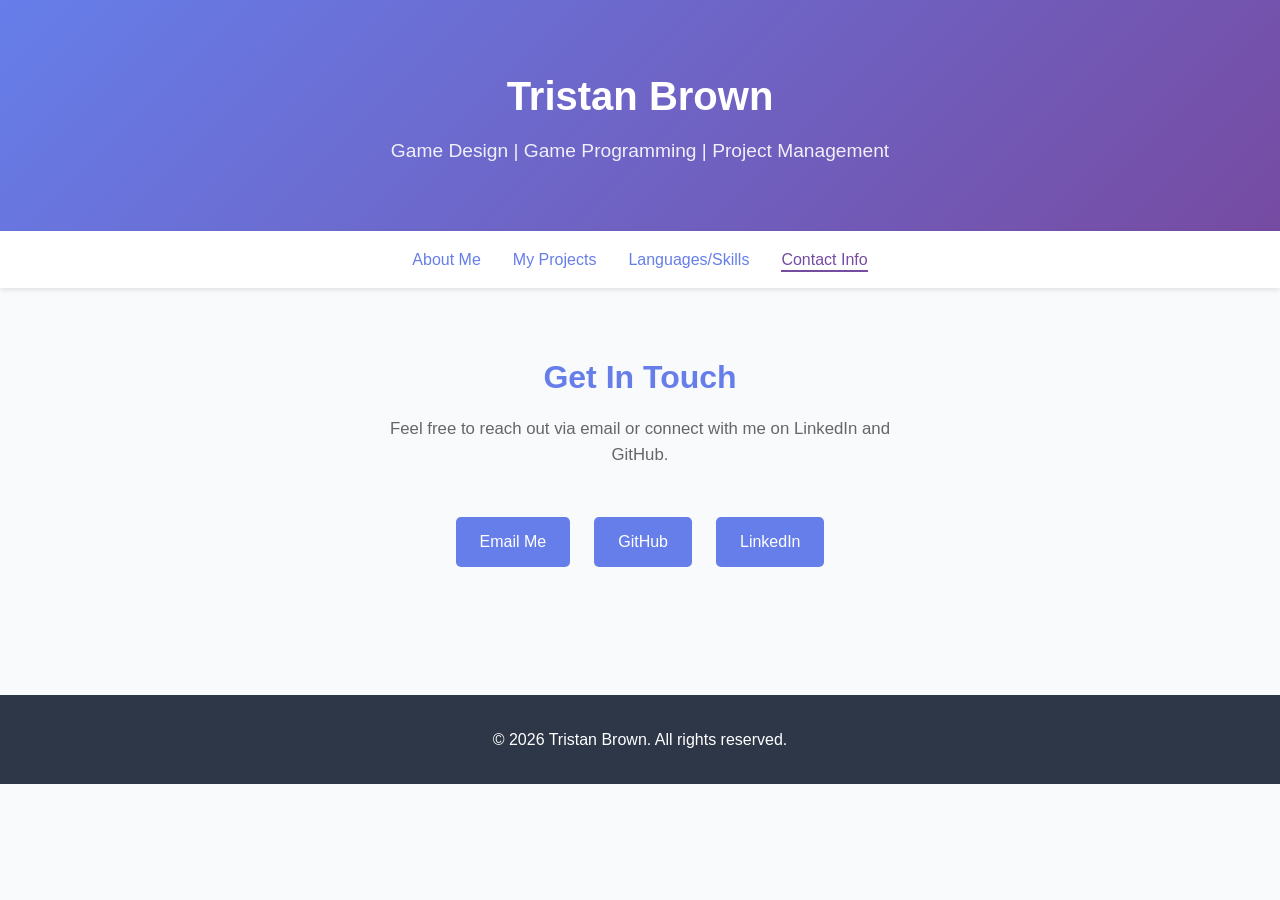
==== contact.html @ 0175f790 "adding media to project pages" ====
<!DOCTYPE html>
<html lang="en">
<head>
    <meta charset="UTF-8">
    <meta name="viewport" content="width=device-width, initial-scale=1.0">
    <title>Contact - Tristan Brown</title>
    <style>
        * { margin: 0; padding: 0; box-sizing: border-box; }

        body {
            font-family: -apple-system, BlinkMacSystemFont, 'Segoe UI', Roboto, Oxygen, Ubuntu, Cantarell, sans-serif;
            line-height: 1.6;
            color: #333;
            background: #f9fafb;
        }

        header {
            background: linear-gradient(135deg, #667eea 0%, #764ba2 100%);
            color: white;
            padding: 4rem 2rem;
            text-align: center;
        }
        header h1 { font-size: 2.5rem; margin-bottom: 0.5rem; }
        header p { font-size: 1.2rem; opacity: 0.9; }

        nav {
            background: #fff;
            padding: 1rem 2rem;
            box-shadow: 0 2px 5px rgba(0,0,0,0.1);
            position: sticky;
            top: 0;
            z-index: 100;
        }
        nav ul { list-style: none; display: flex; justify-content: center; gap: 2rem; }
        nav a { color: #667eea; text-decoration: none; font-weight: 500; transition: color 0.3s; }
        nav a:hover { color: #764ba2; }
        nav a.active { color: #764ba2; border-bottom: 2px solid #764ba2; padding-bottom: 2px; }

        main { max-width: 600px; margin: 0 auto; padding: 4rem 2rem; text-align: center; }

        h2 { font-size: 2rem; margin-bottom: 0.75rem; color: #667eea; }
        .page-subtitle { color: #666; font-size: 1.05rem; margin-bottom: 3rem; }

        .contact-links { display: flex; gap: 1.5rem; justify-content: center; flex-wrap: wrap; }
        .contact-btn {
            background: #667eea;
            color: white;
            padding: 0.75rem 1.5rem;
            border-radius: 5px;
            text-decoration: none;
            transition: background 0.3s;
            font-size: 1rem;
        }
        .contact-btn:hover { background: #764ba2; }

        footer {
            background: #2d3748;
            color: white;
            text-align: center;
            padding: 2rem;
            margin-top: 4rem;
        }

        @media (max-width: 768px) {
            nav ul { flex-direction: column; gap: 1rem; }
            header h1 { font-size: 2rem; }
        }
    </style>
</head>
<body>
    <header>
        <h1>Tristan Brown</h1>
        <p>Game Design | Game Programming | Project Management</p>
    </header>

    <nav>
        <ul>
            <li><a href="index.html">About Me</a></li>
            <li><a href="projects.html">My Projects</a></li>
            <li><a href="skills.html">Languages/Skills</a></li>
            <li><a href="contact.html" class="active">Contact Info</a></li>
        </ul>
    </nav>

    <main>
        <h2>Get In Touch</h2>
        <p class="page-subtitle">Feel free to reach out via email or connect with me on LinkedIn and GitHub.</p>
        <div class="contact-links">
            <a href="mailto:2tristanbrown@gmail.com" class="contact-btn">Email Me</a>
            <a href="https://github.com/tristan-brown1" class="contact-btn" target="_blank">GitHub</a>
            <a href="https://www.linkedin.com/in/tristan-brown-406975284/" class="contact-btn" target="_blank">LinkedIn</a>
        </div>
    </main>

    <footer>
        <p>&copy; 2026 Tristan Brown. All rights reserved.</p>
    </footer>
</body>
</html>
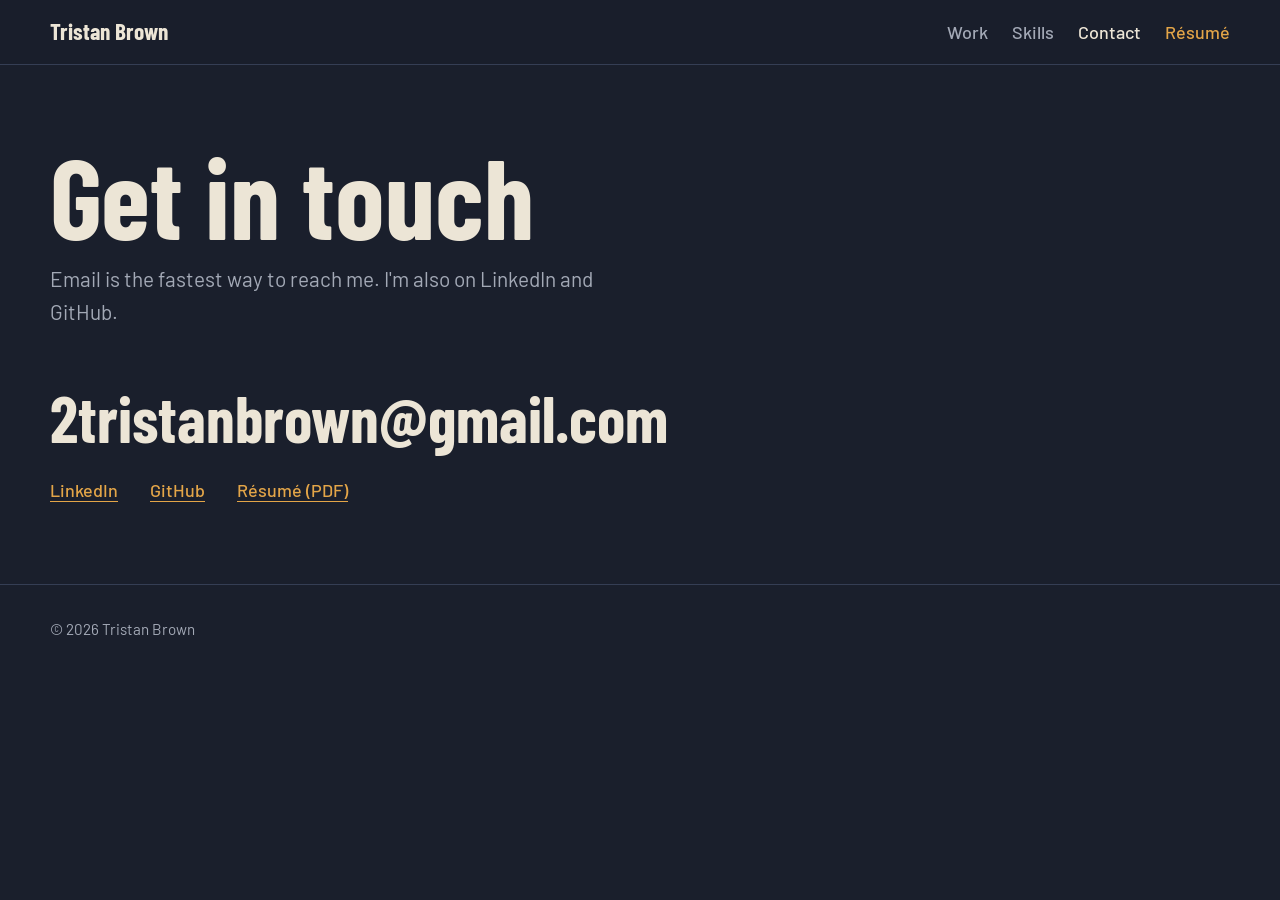
==== commit 7fbecd1b: "reworking style" ====
--- a/contact.html
+++ b/contact.html
@@ -3,97 +3,53 @@
 <head>
     <meta charset="UTF-8">
     <meta name="viewport" content="width=device-width, initial-scale=1.0">
-    <title>Contact - Tristan Brown</title>
-    <style>
-        * { margin: 0; padding: 0; box-sizing: border-box; }
+    <title>Contact — Tristan Brown</title>
+    <meta name="description" content="Contact Tristan Brown, gameplay and combat designer.">
+    <meta property="og:title" content="Contact — Tristan Brown">
+    <meta property="og:description" content="Contact Tristan Brown, gameplay and combat designer.">
+    <meta property="og:image" content="https://tristan-brown1.github.io/media/og-image.jpg">
+    <meta name="twitter:card" content="summary_large_image">
 
-        body {
-            font-family: -apple-system, BlinkMacSystemFont, 'Segoe UI', Roboto, Oxygen, Ubuntu, Cantarell, sans-serif;
-            line-height: 1.6;
-            color: #333;
-            background: #f9fafb;
-        }
-
-        header {
-            background: linear-gradient(135deg, #667eea 0%, #764ba2 100%);
-            color: white;
-            padding: 4rem 2rem;
-            text-align: center;
-        }
-        header h1 { font-size: 2.5rem; margin-bottom: 0.5rem; }
-        header p { font-size: 1.2rem; opacity: 0.9; }
-
-        nav {
-            background: #fff;
-            padding: 1rem 2rem;
-            box-shadow: 0 2px 5px rgba(0,0,0,0.1);
-            position: sticky;
-            top: 0;
-            z-index: 100;
-        }
-        nav ul { list-style: none; display: flex; justify-content: center; gap: 2rem; }
-        nav a { color: #667eea; text-decoration: none; font-weight: 500; transition: color 0.3s; }
-        nav a:hover { color: #764ba2; }
-        nav a.active { color: #764ba2; border-bottom: 2px solid #764ba2; padding-bottom: 2px; }
-
-        main { max-width: 600px; margin: 0 auto; padding: 4rem 2rem; text-align: center; }
-
-        h2 { font-size: 2rem; margin-bottom: 0.75rem; color: #667eea; }
-        .page-subtitle { color: #666; font-size: 1.05rem; margin-bottom: 3rem; }
-
-        .contact-links { display: flex; gap: 1.5rem; justify-content: center; flex-wrap: wrap; }
-        .contact-btn {
-            background: #667eea;
-            color: white;
-            padding: 0.75rem 1.5rem;
-            border-radius: 5px;
-            text-decoration: none;
-            transition: background 0.3s;
-            font-size: 1rem;
-        }
-        .contact-btn:hover { background: #764ba2; }
-
-        footer {
-            background: #2d3748;
-            color: white;
-            text-align: center;
-            padding: 2rem;
-            margin-top: 4rem;
-        }
-
-        @media (max-width: 768px) {
-            nav ul { flex-direction: column; gap: 1rem; }
-            header h1 { font-size: 2rem; }
-        }
-    </style>
+    <link rel="icon" href="data:image/svg+xml,<svg xmlns='http://www.w3.org/2000/svg' viewBox='0 0 100 100'><text y='.9em' font-size='90'>⚔️</text></svg>">
+    <link rel="preconnect" href="https://fonts.googleapis.com">
+    <link rel="preconnect" href="https://fonts.gstatic.com" crossorigin>
+    <link href="https://fonts.googleapis.com/css2?family=Barlow+Condensed:wght@600;700&family=Barlow:wght@400;500;600&display=swap" rel="stylesheet">
+    <link rel="stylesheet" href="styles.css">
 </head>
 <body>
-    <header>
-        <h1>Tristan Brown</h1>
-        <p>Game Design | Game Programming | Project Management</p>
-    </header>
+    <a class="skip" href="#main">Skip to content</a>
 
-    <nav>
-        <ul>
-            <li><a href="index.html">About Me</a></li>
-            <li><a href="projects.html">My Projects</a></li>
-            <li><a href="skills.html">Languages/Skills</a></li>
-            <li><a href="contact.html" class="active">Contact Info</a></li>
-        </ul>
+    <nav class="site-nav" aria-label="Main">
+        <div class="wrap">
+            <a class="brand" href="index.html">Tristan Brown</a>
+            <ul>
+                <li><a href="projects.html">Work</a></li>
+                <li><a href="skills.html">Skills</a></li>
+                <li><a href="contact.html" aria-current="page">Contact</a></li>
+                <li><a class="resume" href="resume.pdf" target="_blank" rel="noopener">Résumé</a></li>
+            </ul>
+        </div>
     </nav>
 
-    <main>
-        <h2>Get In Touch</h2>
-        <p class="page-subtitle">Feel free to reach out via email or connect with me on LinkedIn and GitHub.</p>
-        <div class="contact-links">
-            <a href="mailto:2tristanbrown@gmail.com" class="contact-btn">Email Me</a>
-            <a href="https://github.com/tristan-brown1" class="contact-btn" target="_blank">GitHub</a>
-            <a href="https://www.linkedin.com/in/tristan-brown-406975284/" class="contact-btn" target="_blank">LinkedIn</a>
+    <main id="main">
+        <div class="wrap">
+            <header class="page-head">
+                <h1>Get in touch</h1>
+                <p>Email is the fastest way to reach me. I'm also on LinkedIn and GitHub.</p>
+            </header>
+            <div class="page-body">
+                <a class="big-link" href="mailto:2tristanbrown@gmail.com">2tristanbrown@gmail.com</a>
+                <ul class="contact-links">
+                    <li><a class="text-link" href="https://www.linkedin.com/in/tristan-brown-406975284/" target="_blank" rel="noopener">LinkedIn</a></li>
+                    <li><a class="text-link" href="https://github.com/tristan-brown1" target="_blank" rel="noopener">GitHub</a></li>
+                    <li><a class="text-link" href="resume.pdf" target="_blank" rel="noopener">Résumé (PDF)</a></li>
+                </ul>
+            </div>
         </div>
     </main>
 
-    <footer>
-        <p>&copy; 2026 Tristan Brown. All rights reserved.</p>
+    <footer class="site-footer">
+        <div class="wrap">&copy; 2026 Tristan Brown</div>
     </footer>
 </body>
 </html>
--- a/styles.css
+++ b/styles.css
@@ -0,0 +1,345 @@
+/* ==========================================================
+   Tristan Brown — portfolio styles
+   Shared by every page. Change a token here and the whole site follows.
+   ========================================================== */
+
+:root {
+  /* Palette: dusk stone + candlelight */
+  --bg: #1a1f2c;        /* dusk stone */
+  --surface: #222939;   /* raised stone */
+  --line: #353e54;      /* mortar */
+  --bone: #ece5d6;      /* primary text */
+  --muted: #a3a9b6;     /* secondary text */
+  --ember: #e3a548;     /* accent: links, buttons, windup frames */
+  --hit: #d9485f;       /* active frames only */
+  --recover: #5d6c8e;   /* recovery frames only */
+
+  --display: "Barlow Condensed", "Arial Narrow", "Roboto Condensed", sans-serif;
+  --body: "Barlow", system-ui, -apple-system, "Segoe UI", Roboto, sans-serif;
+
+  --measure: 66ch;
+  --wrap: 1180px;
+}
+
+*, *::before, *::after { box-sizing: border-box; margin: 0; padding: 0; }
+
+html { scroll-behavior: smooth; scroll-padding-top: 5rem; }
+
+body {
+  background: var(--bg);
+  color: var(--bone);
+  font-family: var(--body);
+  font-size: 1.125rem;
+  line-height: 1.6;
+  -webkit-font-smoothing: antialiased;
+}
+
+img, video { max-width: 100%; display: block; }
+a { color: inherit; }
+:focus-visible { outline: 2px solid var(--ember); outline-offset: 3px; }
+
+.wrap { width: min(100% - 2.5rem, var(--wrap)); margin-inline: auto; }
+
+.sr-only {
+  position: absolute; width: 1px; height: 1px; overflow: hidden;
+  clip: rect(0 0 0 0); white-space: nowrap;
+}
+.skip { position: absolute; left: -999px; top: 1rem; z-index: 200; }
+.skip:focus { left: 1rem; background: var(--ember); color: var(--bg); padding: .5rem 1rem; }
+
+/* ---------- Type ---------- */
+h1, h2, h3 { font-family: var(--display); font-weight: 700; }
+h2 { font-size: clamp(2.2rem, 5vw, 3.5rem); line-height: 1; }
+h3 { font-size: 1.6rem; font-weight: 600; line-height: 1.1; }
+.muted { color: var(--muted); }
+.text-link {
+  color: var(--ember);
+  text-decoration: underline;
+  text-underline-offset: .2em;
+  text-decoration-thickness: 1px;
+}
+.text-link:hover { text-decoration-thickness: 2px; }
+
+/* ---------- Nav ---------- */
+.site-nav {
+  position: sticky; top: 0; z-index: 100;
+  background: rgba(26, 31, 44, .9);
+  backdrop-filter: blur(8px);
+  -webkit-backdrop-filter: blur(8px);
+  border-bottom: 1px solid var(--line);
+}
+.site-nav .wrap {
+  display: flex; align-items: center; justify-content: space-between;
+  gap: .5rem 1.5rem; min-height: 4rem; flex-wrap: wrap; padding-block: .5rem;
+}
+.brand {
+  font-family: var(--display); font-weight: 700; font-size: 1.45rem;
+  text-decoration: none;
+}
+.site-nav ul { list-style: none; display: flex; gap: 1.5rem; flex-wrap: wrap; }
+.site-nav ul a { text-decoration: none; color: var(--muted); font-weight: 500; }
+.site-nav ul a:hover,
+.site-nav ul a[aria-current="page"] { color: var(--bone); }
+.site-nav ul a.resume { color: var(--ember); }
+
+/* ---------- Buttons ---------- */
+.actions { display: flex; gap: 1rem; flex-wrap: wrap; margin-top: 2rem; }
+.btn {
+  display: inline-block;
+  font-family: var(--display); font-weight: 600; font-size: 1.25rem;
+  padding: .65rem 1.4rem;
+  border: 2px solid var(--ember); border-radius: 2px;
+  text-decoration: none;
+  transition: background-color .2s;
+}
+.btn-primary { background: var(--ember); color: var(--bg); }
+.btn-primary:hover { background: #f0b95e; border-color: #f0b95e; }
+.btn-ghost { color: var(--bone); }
+.btn-ghost:hover { background: rgba(227, 165, 72, .14); }
+
+/* ---------- Home: hero ---------- */
+.hero {
+  position: relative; isolation: isolate; overflow: hidden;
+  min-height: min(88vh, 820px);
+  display: grid; align-items: end;
+}
+.hero-media { position: absolute; inset: 0; z-index: -2; }
+.hero-media img, .hero-media video { width: 100%; height: 100%; object-fit: cover; }
+.hero::after {
+  content: ""; position: absolute; inset: 0; z-index: -1;
+  background:
+    linear-gradient(to top, var(--bg) 0%, rgba(26,31,44,.88) 32%, rgba(26,31,44,.3) 70%, rgba(26,31,44,.55) 100%),
+    linear-gradient(to right, rgba(26,31,44,.6) 0%, transparent 60%);
+}
+.hero-copy { padding-block: 5rem; }
+.hero h1 {
+  font-size: clamp(4rem, 13vw, 10rem);
+  line-height: .85;
+  letter-spacing: -.01em;
+}
+.hero .pitch {
+  max-width: 36ch;
+  font-size: clamp(1.15rem, 2vw, 1.4rem);
+  margin-top: 1.25rem;
+}
+
+/* The one load moment: the name lands like a diagonal strike */
+@media (prefers-reduced-motion: no-preference) {
+  .hero h1 { animation: slash .55s cubic-bezier(.2, .8, .2, 1) .15s both; }
+  .hero .pitch, .hero .actions { animation: settle .6s ease-out .6s both; }
+}
+@keyframes slash {
+  from { clip-path: polygon(0 0, 0 0, -25% 100%, -25% 100%); }
+  to   { clip-path: polygon(0 0, 125% 0, 100% 100%, -25% 100%); }
+}
+@keyframes settle { from { opacity: 0; } }
+
+/* ---------- Sections ---------- */
+.section { padding-block: clamp(4rem, 8vw, 7rem); }
+.section + .section { border-top: 1px solid var(--line); }
+.section-head {
+  display: flex; justify-content: space-between; align-items: baseline;
+  gap: 1rem; flex-wrap: wrap; margin-bottom: 2.5rem;
+}
+
+/* ---------- Featured project ---------- */
+.featured {
+  display: grid; grid-template-columns: 1.6fr 1fr;
+  gap: clamp(1.5rem, 4vw, 3.5rem); align-items: center;
+  text-decoration: none;
+}
+.featured-media {
+  aspect-ratio: 16 / 9; overflow: hidden;
+  background: var(--surface); border: 1px solid var(--line);
+}
+.featured-media img { width: 100%; height: 100%; object-fit: cover; transition: transform .5s; }
+.featured:hover .featured-media img { transform: scale(1.03); }
+.featured h3 { font-size: clamp(2.6rem, 5vw, 3.8rem); font-weight: 700; line-height: .95; }
+.featured:hover h3 { color: var(--ember); }
+.featured p { margin-top: 1rem; }
+.featured .more { display: inline-block; margin-top: 1.5rem; color: var(--ember); font-weight: 600; }
+
+.facts {
+  display: grid; grid-template-columns: auto 1fr;
+  gap: .3rem 1.25rem; margin-top: 1.5rem; font-size: 1rem;
+}
+.facts dt { color: var(--muted); }
+
+/* ---------- Work grid ---------- */
+.work-grid {
+  display: grid; grid-template-columns: repeat(2, 1fr);
+  gap: 3rem 2rem; margin-top: 4.5rem;
+}
+.work-item { display: block; text-decoration: none; }
+.work-thumb {
+  aspect-ratio: 16 / 9; overflow: hidden; margin-bottom: 1rem;
+  background: var(--surface); border: 1px solid var(--line);
+}
+.work-thumb img { width: 100%; height: 100%; object-fit: cover; filter: saturate(.8); transition: filter .3s; }
+.work-item:hover .work-thumb img { filter: saturate(1.1); }
+.work-item h3 { margin-bottom: .35rem; }
+.work-item:hover h3 { color: var(--ember); }
+.work-item p { color: var(--muted); font-size: 1rem; max-width: 50ch; }
+
+.thumb-type {
+  height: 100%; display: grid; place-items: center; text-align: center; padding: 1rem;
+  background: repeating-linear-gradient(135deg, var(--surface) 0 14px, #262e40 14px 28px);
+  font-family: var(--display); font-weight: 600; font-size: clamp(1.4rem, 3vw, 2rem);
+  color: var(--muted); line-height: 1.1;
+}
+
+.tags {
+  list-style: none; display: flex; flex-wrap: wrap; gap: .25rem 1rem;
+  margin-top: .6rem; font-size: .92rem; color: var(--ember);
+}
+
+/* ---------- About ---------- */
+.about { display: grid; grid-template-columns: 220px 1fr; gap: clamp(1.5rem, 5vw, 3.5rem); align-items: start; }
+.about img { width: 220px; aspect-ratio: 1; object-fit: cover; border: 1px solid var(--line); }
+.about h2 { margin-bottom: 1.25rem; }
+.about p { max-width: var(--measure); margin-bottom: 1rem; }
+
+/* ---------- Contact ---------- */
+.big-link {
+  display: inline-block; margin-top: 1rem;
+  font-family: var(--display); font-weight: 700;
+  font-size: clamp(1.8rem, 6vw, 4rem); line-height: 1.05;
+  text-decoration: none; overflow-wrap: anywhere;
+}
+.big-link:hover { color: var(--ember); }
+.contact-links { list-style: none; display: flex; gap: 2rem; flex-wrap: wrap; margin-top: 1.5rem; font-weight: 500; }
+
+.site-footer {
+  border-top: 1px solid var(--line);
+  padding-block: 2rem; color: var(--muted); font-size: .95rem;
+}
+
+/* ==========================================================
+   Case study pages
+   ========================================================== */
+.back { display: inline-block; margin-top: 2.5rem; color: var(--muted); text-decoration: none; }
+.back:hover { color: var(--bone); }
+
+.cs-head { padding-block: 1.5rem 2.5rem; }
+.cs-head h1 { font-size: clamp(3.5rem, 11vw, 8rem); line-height: .88; }
+.cs-head .lede { font-size: clamp(1.2rem, 2vw, 1.4rem); max-width: 42ch; margin-top: 1.25rem; }
+
+.cs-facts {
+  display: grid; grid-template-columns: repeat(4, 1fr); gap: 1.5rem;
+  border-block: 1px solid var(--line); padding-block: 1.25rem; margin-top: 2.5rem;
+}
+.cs-facts dt { color: var(--muted); font-size: .95rem; }
+.cs-facts dd { font-family: var(--display); font-weight: 600; font-size: 1.35rem; line-height: 1.2; }
+
+.cs-hero { aspect-ratio: 16 / 9; overflow: hidden; border: 1px solid var(--line); background: var(--surface); }
+.cs-hero img, .cs-hero video { width: 100%; height: 100%; object-fit: cover; }
+
+.cs-section { padding-block: clamp(3rem, 7vw, 5.5rem); }
+.cs-section + .cs-section { border-top: 1px solid var(--line); }
+.prose { max-width: var(--measure); }
+.prose h2 { margin-bottom: 1.25rem; }
+.prose p { margin-bottom: 1.1rem; }
+
+figure figcaption { color: var(--muted); font-size: .95rem; margin-top: .6rem; }
+.compare { display: grid; grid-template-columns: 1fr 1fr; gap: 1.5rem; margin-top: 2rem; }
+.compare img, .gallery img {
+  width: 100%; aspect-ratio: 16 / 9; object-fit: cover; border: 1px solid var(--line);
+}
+.gallery { display: grid; grid-template-columns: 1fr 1fr; gap: 1.5rem; margin-top: 2rem; }
+
+/* Visible reminder for content Tristan still needs to fill in. Delete once replaced. */
+.todo {
+  border: 1px dashed var(--ember); color: var(--ember);
+  padding: .75rem 1rem; margin-block: 1.5rem; max-width: var(--measure); font-size: .95rem;
+}
+
+/* ---------- Frame data chart ---------- */
+.frame-legend { list-style: none; display: flex; flex-wrap: wrap; gap: .5rem 1.5rem; margin-top: 2rem; font-size: .95rem; }
+.frame-legend li { display: flex; align-items: center; gap: .5rem; }
+.swatch { width: .9rem; height: .9rem; display: inline-block; }
+.swatch.windup, .seg.windup { background: var(--ember); }
+.swatch.active, .seg.active { background: var(--hit); }
+.swatch.recovery, .seg.recovery { background: var(--recover); }
+
+.frames { margin-top: 2rem; --max: 90; }
+.ruler {
+  position: relative; height: 1.6rem; margin-bottom: .5rem;
+  font-size: .8rem; color: var(--muted);
+  background: repeating-linear-gradient(to right, var(--line) 0 1px, transparent 1px calc(100% / 9)) bottom / 100% 6px no-repeat;
+}
+.ruler span { position: absolute; top: 0; transform: translateX(-50%); white-space: nowrap; }
+.ruler span:first-child { transform: none; }
+.ruler span:last-child { transform: translateX(-100%); }
+
+.attack { padding-block: 1.25rem; border-top: 1px solid var(--line); }
+.attack-head { display: flex; justify-content: space-between; align-items: baseline; gap: 1rem; flex-wrap: wrap; margin-bottom: .6rem; }
+.attack-head h3 { font-size: 1.4rem; }
+.attack-head span { color: var(--muted); font-size: .95rem; }
+.bar { display: flex; height: 2rem; width: calc(var(--total) / var(--max) * 100%); }
+.seg {
+  flex: var(--f) 0 0; min-width: 2ch;
+  display: grid; place-items: center;
+  font-size: .85rem; font-weight: 600; color: var(--bg);
+}
+.seg.recovery { color: var(--bone); }
+.attack p { color: var(--muted); font-size: 1rem; margin-top: .6rem; max-width: var(--measure); }
+
+/* ---------- Next project ---------- */
+.next { display: grid; grid-template-columns: 1fr 1.2fr; gap: 2rem; align-items: center; text-decoration: none; }
+.next .work-thumb { margin: 0; }
+.next h2 { margin-top: .25rem; }
+.next:hover h2 { color: var(--ember); }
+
+/* ---------- Responsive ---------- */
+@media (max-width: 860px) {
+  .featured, .work-grid, .about, .compare, .gallery, .next { grid-template-columns: 1fr; }
+  .cs-facts { grid-template-columns: 1fr 1fr; }
+  .about img { width: 160px; }
+  .hero { min-height: 80vh; }
+}
+@media (max-width: 480px) {
+  .site-nav ul { gap: 1rem; font-size: 1rem; }
+}
+@media (prefers-reduced-motion: reduce) {
+  html { scroll-behavior: auto; }
+  *, *::before, *::after { transition: none !important; animation: none !important; }
+}
+
+/* ==========================================================
+   Index pages (projects, skills, contact)
+   ========================================================== */
+.page-head { padding-block: clamp(3rem, 7vw, 5rem) 2.5rem; }
+.page-head h1 { font-size: clamp(3.5rem, 10vw, 7rem); line-height: .9; }
+.page-head p { font-size: clamp(1.15rem, 2vw, 1.3rem); max-width: 46ch; margin-top: 1rem; color: var(--muted); }
+.page-body { padding-bottom: clamp(3rem, 7vw, 5rem); }
+
+/* Skills */
+.skill-group {
+  display: grid; grid-template-columns: 1fr 2.4fr; gap: 1rem 2.5rem;
+  padding-block: 2.5rem; border-top: 1px solid var(--line);
+}
+.skill-group h2 { font-size: clamp(1.8rem, 3.5vw, 2.4rem); }
+.skill-list { display: grid; gap: 1.75rem; }
+.skill h3 { font-size: 1.45rem; margin-bottom: .2rem; }
+.skill p { color: var(--muted); max-width: var(--measure); }
+
+/* Video embeds (YouTube) */
+.video-embed { position: relative; aspect-ratio: 16 / 9; border: 1px solid var(--line); background: var(--surface); }
+.video-embed iframe { position: absolute; inset: 0; width: 100%; height: 100%; border: 0; }
+
+/* App store links */
+.stores { display: flex; gap: 1rem; flex-wrap: wrap; margin-top: 1.5rem; }
+.store-badge {
+  display: inline-flex; align-items: center; gap: .75rem;
+  padding: .65rem 1.25rem; border: 1px solid var(--line); border-radius: 2px;
+  background: var(--surface); text-decoration: none; transition: border-color .2s;
+}
+.store-badge:hover { border-color: var(--ember); }
+.store-badge svg { flex-shrink: 0; fill: var(--bone); }
+.store-badge small { display: block; font-size: .75rem; color: var(--muted); line-height: 1.2; }
+.store-badge strong { display: block; font-family: var(--display); font-size: 1.3rem; font-weight: 600; line-height: 1.1; }
+.note { color: var(--muted); font-size: 1rem; max-width: var(--measure); margin-top: 1.25rem; }
+
+@media (max-width: 860px) {
+  .skill-group { grid-template-columns: 1fr; }
+}
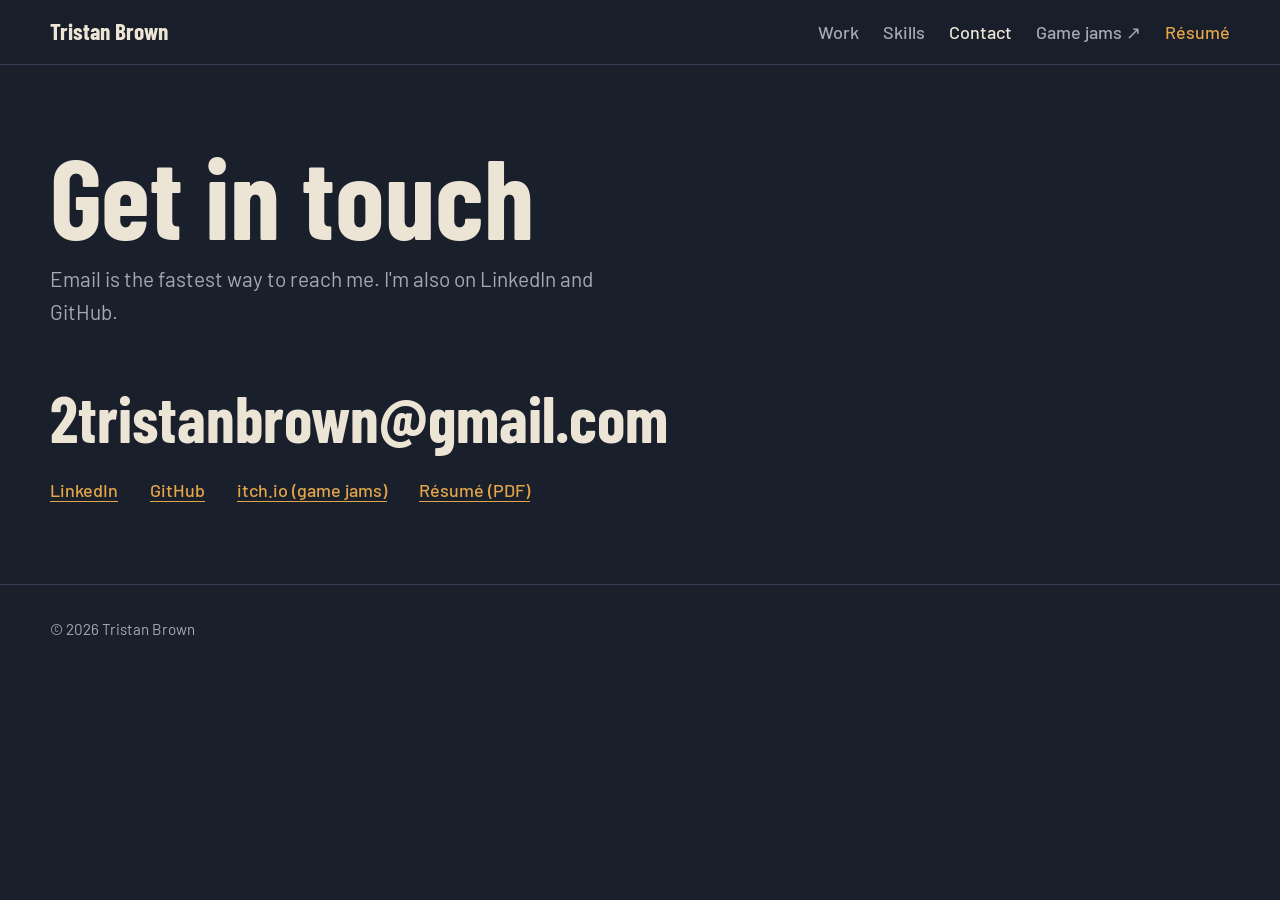
==== commit 003e31b5: "adding link to itch page to showcase jam work" ====
--- a/contact.html
+++ b/contact.html
@@ -26,6 +26,7 @@
                 <li><a href="projects.html">Work</a></li>
                 <li><a href="skills.html">Skills</a></li>
                 <li><a href="contact.html" aria-current="page">Contact</a></li>
+                <li><a href="https://tristanbrown.itch.io/" target="_blank" rel="noopener" title="Game jam entries and smaller games on itch.io">Game jams ↗</a></li>
                 <li><a class="resume" href="resume.pdf" target="_blank" rel="noopener">Résumé</a></li>
             </ul>
         </div>
@@ -42,6 +43,7 @@
                 <ul class="contact-links">
                     <li><a class="text-link" href="https://www.linkedin.com/in/tristan-brown-406975284/" target="_blank" rel="noopener">LinkedIn</a></li>
                     <li><a class="text-link" href="https://github.com/tristan-brown1" target="_blank" rel="noopener">GitHub</a></li>
+                    <li><a class="text-link" href="https://tristanbrown.itch.io/" target="_blank" rel="noopener">itch.io (game jams)</a></li>
                     <li><a class="text-link" href="resume.pdf" target="_blank" rel="noopener">Résumé (PDF)</a></li>
                 </ul>
             </div>
--- a/styles.css
+++ b/styles.css
@@ -193,6 +193,20 @@
   margin-top: .6rem; font-size: .92rem; color: var(--ember);
 }
 
+/* ---------- Game jams / itch.io callout ---------- */
+.jams {
+  display: grid; grid-template-columns: 1fr auto; gap: 1.25rem 2.5rem; align-items: center;
+  margin-top: 4.5rem; padding: clamp(1.5rem, 4vw, 2.5rem);
+  background: var(--surface); border: 1px solid var(--line); border-left: 4px solid var(--ember);
+}
+.jams h2, .jams h3 { font-size: clamp(1.8rem, 3.5vw, 2.4rem); line-height: 1.05; }
+.jams p { color: var(--muted); max-width: 52ch; margin-top: .5rem; }
+.jams .btn { white-space: nowrap; }
+@media (max-width: 860px) {
+  .jams { grid-template-columns: 1fr; }
+  .jams .btn { justify-self: start; }
+}
+
 /* ---------- About ---------- */
 .about { display: grid; grid-template-columns: 220px 1fr; gap: clamp(1.5rem, 5vw, 3.5rem); align-items: start; }
 .about img { width: 220px; aspect-ratio: 1; object-fit: cover; border: 1px solid var(--line); }
